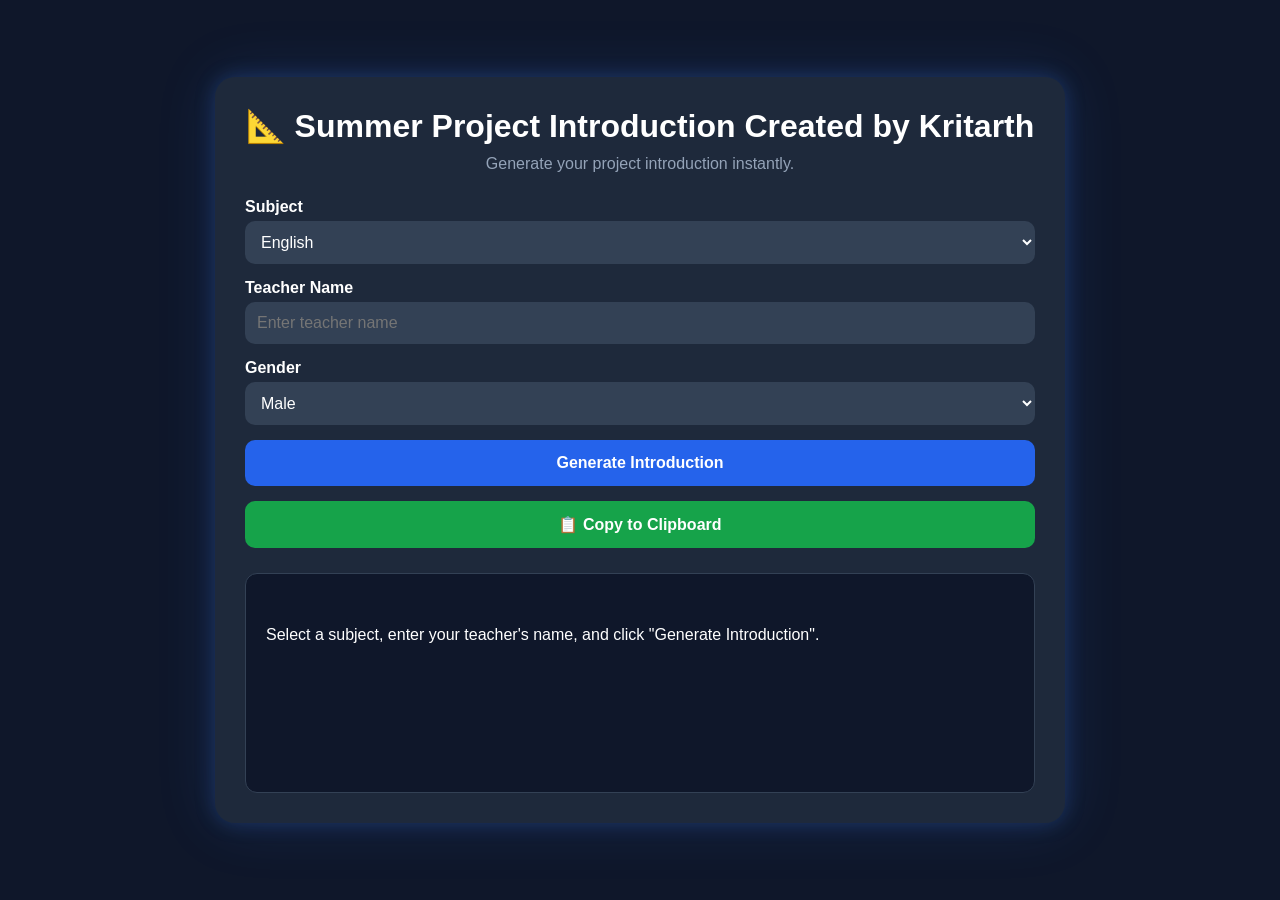
==== index.html @ d0e7508a "Update index.html" ====
<!DOCTYPE html>
<html lang="en">
<head>
    <meta charset="UTF-8">
    <meta name="viewport" content="width=device-width, initial-scale=1.0">
    <title>Summer Project Introduction Generator</title>
    <link rel="stylesheet" href="style.css">
</head>
<body>

    <div class="container">

        <h1>📐 Summer Project Introduction
        Created by Kritarth</h1>

        <p class="subtitle">
            Generate your project introduction instantly.
        </p>

        <label for="subject">Subject</label>
        <select id="subject">
            <option value="English">English</option>
            <option value="Mathematics">Mathematics</option>
            <option value="Science">Science</option>
            <option value="Social Science">Social Science</option>
        </select>

        <label for="teacher">Teacher Name</label>
        <input
            type="text"
            id="teacher"
            placeholder="Enter teacher name"
        >

        <label for="gender">Gender</label>
        <select id="gender">
            <option value="male">Male</option>
            <option value="female">Female</option>
        </select>

        <button onclick="generateIntro()">
            Generate Introduction
        </button>

        <button class="copy-btn" onclick="copyText()">
            📋 Copy to Clipboard
        </button>

        <div id="output">
Select a subject, enter your teacher's name, and click "Generate Introduction".
        </div>

    </div>

    <script src="script.js"></script>

</body>
</html>
---- style.css ----
*{
    margin:0;
    padding:0;
    box-sizing:border-box;
}

body{
    font-family:Segoe UI, sans-serif;
    background:#0f172a;
    color:white;
    min-height:100vh;
    display:flex;
    justify-content:center;
    align-items:center;
    padding:20px;
}

.container{
    width:100%;
    max-width:850px;
    background:#1e293b;
    padding:30px;
    border-radius:20px;
    box-shadow:
        0 0 20px rgba(59,130,246,.25),
        0 0 60px rgba(59,130,246,.15);
}

h1{
    text-align:center;
    margin-bottom:10px;
}

.subtitle{
    text-align:center;
    color:#94a3b8;
    margin-bottom:25px;
}

label{
    display:block;
    margin-top:15px;
    margin-bottom:5px;
    font-weight:bold;
}

input,
select{
    width:100%;
    padding:12px;
    border:none;
    border-radius:10px;
    background:#334155;
    color:white;
    font-size:16px;
}

input:focus,
select:focus{
    outline:2px solid #3b82f6;
}

button{
    width:100%;
    margin-top:15px;
    padding:14px;
    border:none;
    border-radius:10px;
    font-size:16px;
    font-weight:bold;
    cursor:pointer;

    background:#2563eb;
    color:white;

    transition:.25s;
}

button:hover{
    transform:translateY(-2px);
    box-shadow:0 0 20px rgba(37,99,235,.5);
}

.copy-btn{
    background:#16a34a;
}

.copy-btn:hover{
    box-shadow:0 0 20px rgba(22,163,74,.5);
}

#output{
    margin-top:25px;
    background:#0f172a;
    border:1px solid #334155;
    padding:20px;
    border-radius:12px;
    white-space:pre-wrap;
    line-height:1.7;
    min-height:220px;
}
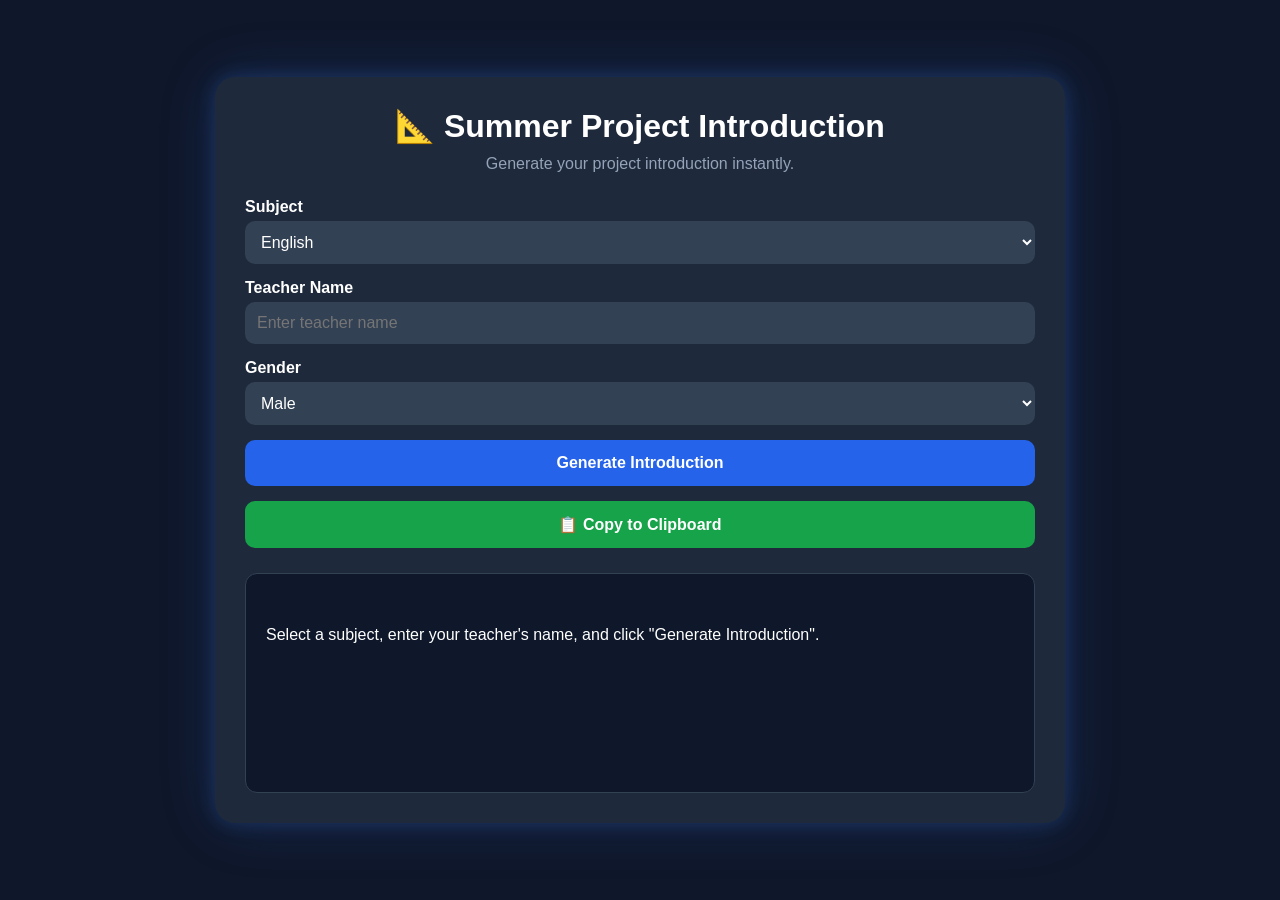
==== commit 0ea53f42: "Update index.html" ====
--- a/index.html
+++ b/index.html
@@ -3,15 +3,14 @@
 <head>
     <meta charset="UTF-8">
     <meta name="viewport" content="width=device-width, initial-scale=1.0">
-    <title>Summer Project Introduction Generator</title>
+    <title>Summer Project Introductions - Developed By Kritarth</title>
     <link rel="stylesheet" href="style.css">
 </head>
 <body>
 
     <div class="container">
 
-        <h1>📐 Summer Project Introduction
-        Created by Kritarth</h1>
+        <h1>📐 Summer Project Introduction</h1>
 
         <p class="subtitle">
             Generate your project introduction instantly.
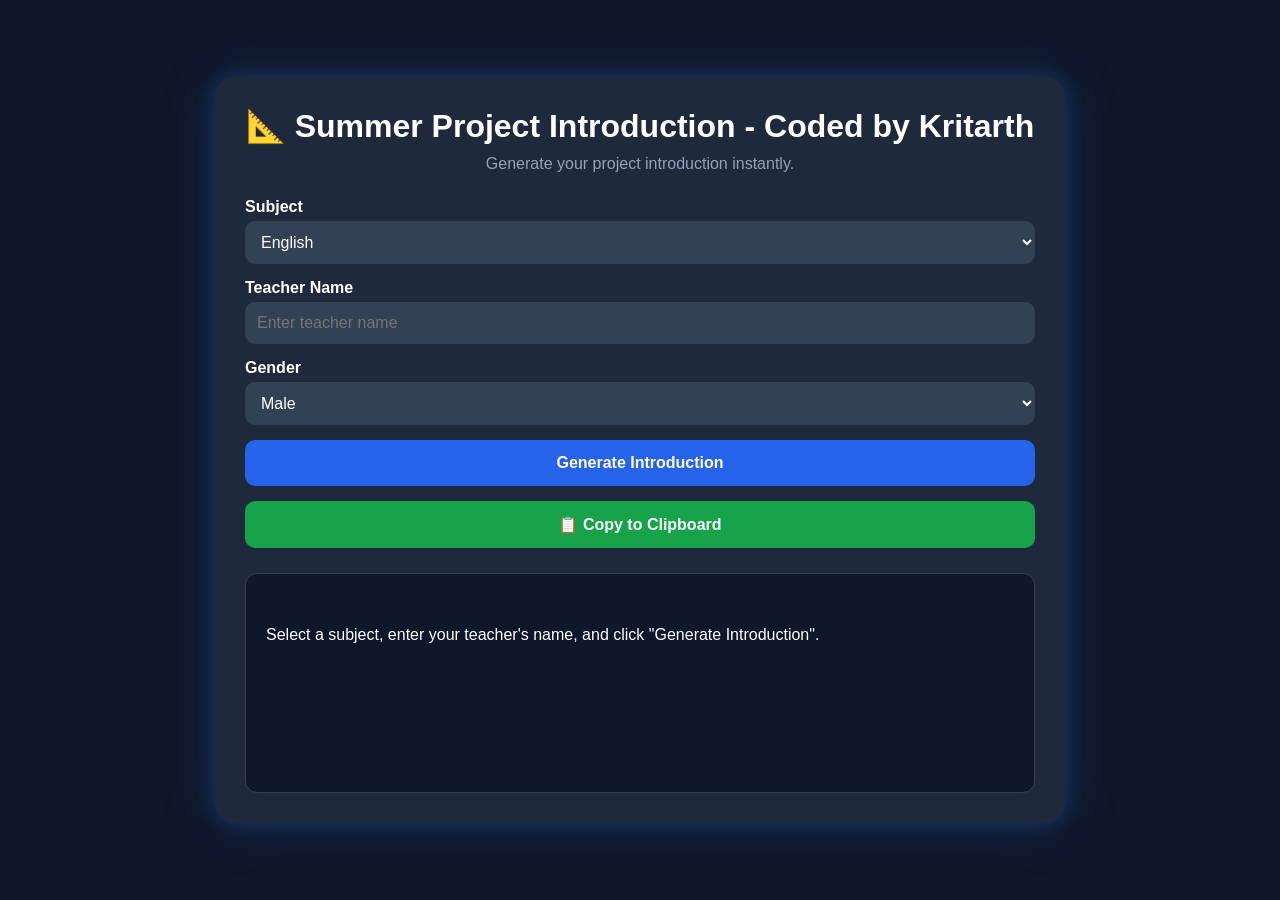
==== commit 8ccadaa3: "Update index.html" ====
--- a/index.html
+++ b/index.html
@@ -10,7 +10,7 @@
 
     <div class="container">
 
-        <h1>📐 Summer Project Introduction</h1>
+        <h1>📐 Summer Project Introduction - Coded by Kritarth</h1>
 
         <p class="subtitle">
             Generate your project introduction instantly.
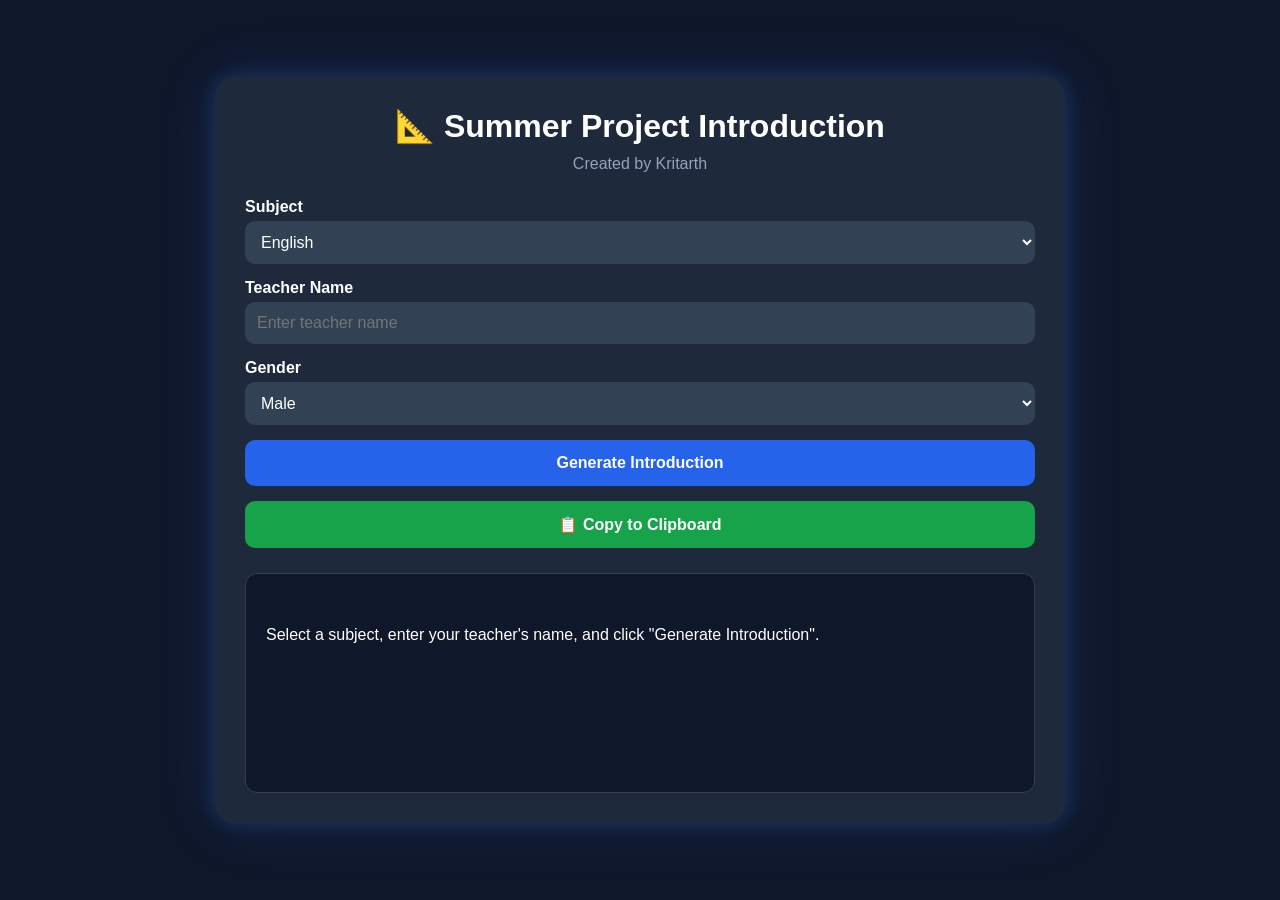
==== commit 1b0751bd: "Update index.html" ====
--- a/index.html
+++ b/index.html
@@ -3,17 +3,17 @@
 <head>
     <meta charset="UTF-8">
     <meta name="viewport" content="width=device-width, initial-scale=1.0">
-    <title>Summer Project Introductions - Developed By Kritarth</title>
+    <title>Summer Project Introductions</title>
     <link rel="stylesheet" href="style.css">
 </head>
 <body>
 
     <div class="container">
 
-        <h1>📐 Summer Project Introduction - Coded by Kritarth</h1>
+        <h1>📐 Summer Project Introduction</h1>
 
         <p class="subtitle">
-            Generate your project introduction instantly.
+            Created by Kritarth
         </p>
 
         <label for="subject">Subject</label>
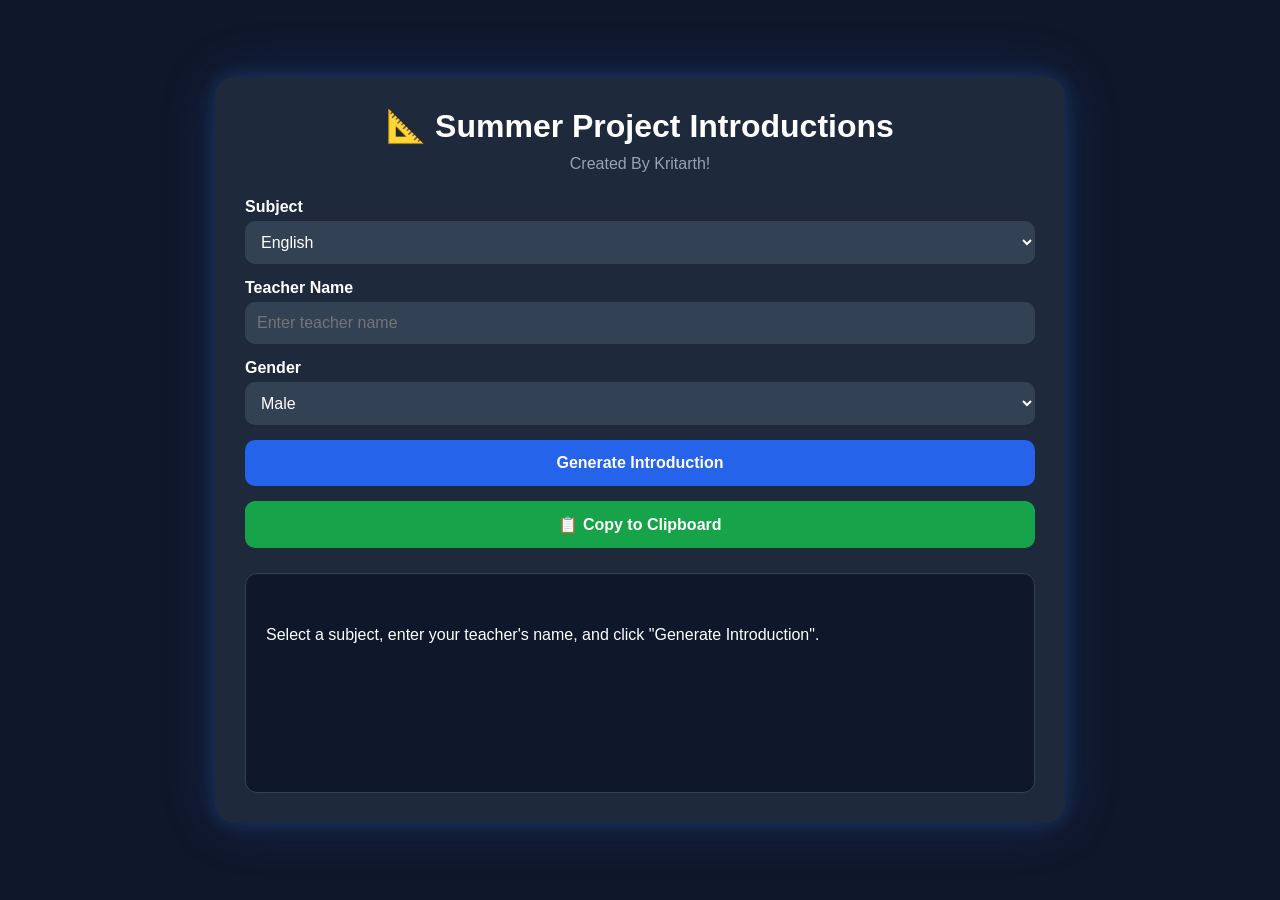
==== commit 80281dd5: "Update index.html" ====
--- a/index.html
+++ b/index.html
@@ -10,10 +10,10 @@
 
     <div class="container">
 
-        <h1>📐 Summer Project Introduction</h1>
+        <h1>📐 Summer Project Introductions</h1>
 
         <p class="subtitle">
-            Created by Kritarth
+            Created By Kritarth!
         </p>
 
         <label for="subject">Subject</label>
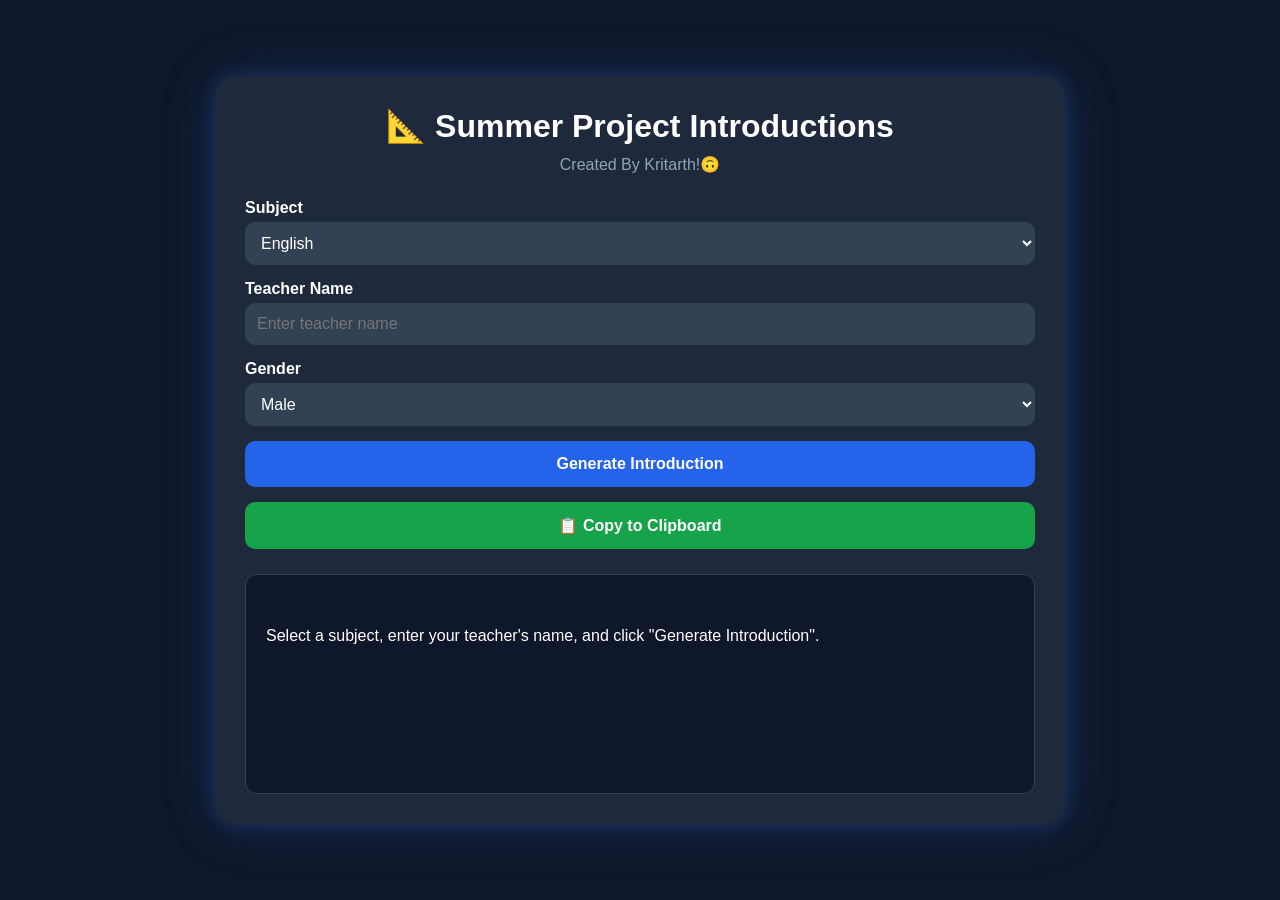
==== commit 76c26fb3: "Update index.html" ====
--- a/index.html
+++ b/index.html
@@ -13,7 +13,7 @@
         <h1>📐 Summer Project Introductions</h1>
 
         <p class="subtitle">
-            Created By Kritarth!
+            Created By Kritarth!🙃
         </p>
 
         <label for="subject">Subject</label>
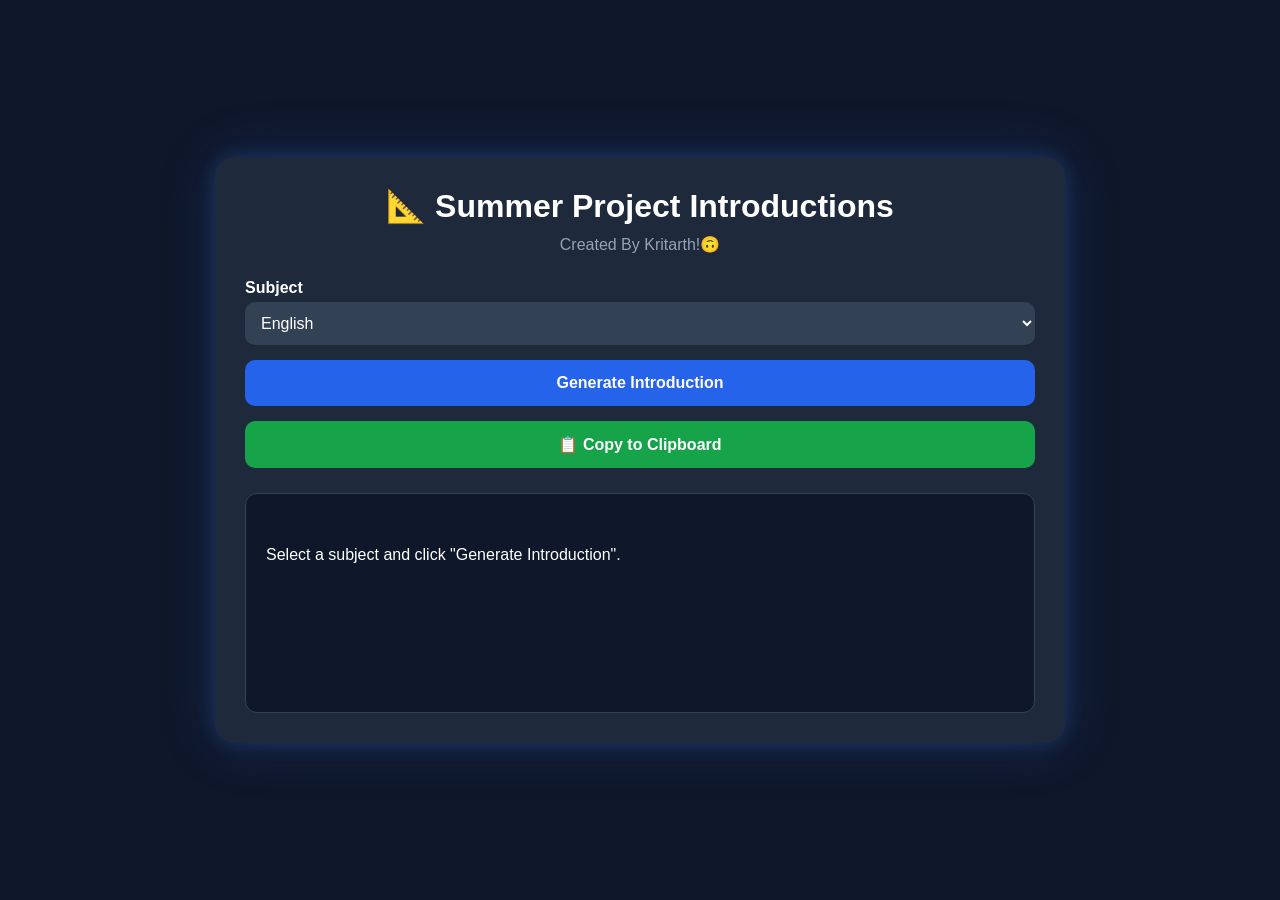
==== commit 4758c021: "Update index.html" ====
--- a/index.html
+++ b/index.html
@@ -24,19 +24,6 @@
             <option value="Social Science">Social Science</option>
         </select>
 
-        <label for="teacher">Teacher Name</label>
-        <input
-            type="text"
-            id="teacher"
-            placeholder="Enter teacher name"
-        >
-
-        <label for="gender">Gender</label>
-        <select id="gender">
-            <option value="male">Male</option>
-            <option value="female">Female</option>
-        </select>
-
         <button onclick="generateIntro()">
             Generate Introduction
         </button>
@@ -46,7 +33,7 @@
         </button>
 
         <div id="output">
-Select a subject, enter your teacher's name, and click "Generate Introduction".
+Select a subject and click "Generate Introduction".
         </div>
 
     </div>
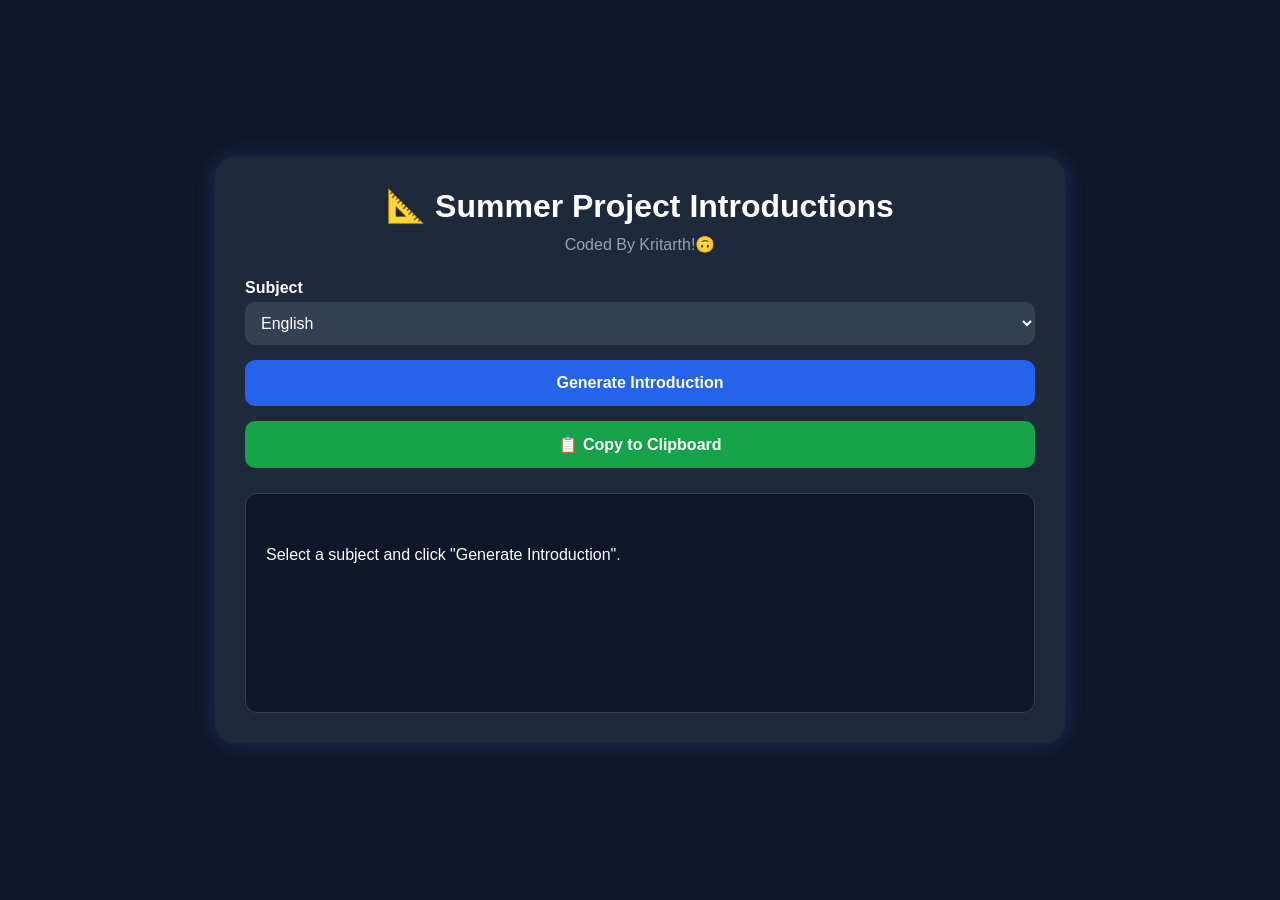
==== commit ce46ab7b: "Update index.html" ====
--- a/index.html
+++ b/index.html
@@ -13,7 +13,7 @@
         <h1>📐 Summer Project Introductions</h1>
 
         <p class="subtitle">
-            Created By Kritarth!🙃
+            Coded By Kritarth!🙃
         </p>
 
         <label for="subject">Subject</label>
--- a/style.css
+++ b/style.css
@@ -1,101 +1,95 @@
-*{
-    margin:0;
-    padding:0;
-    box-sizing:border-box;
+*{ 
+  margin:0; 
+  padding:0; 
+  box-sizing:border-box; 
+} 
+
+body{ 
+  font-family:Segoe UI, sans-serif; 
+  background:#0f172a; 
+  color:white; 
+  min-height:100vh; 
+  display:flex; 
+  justify-content:center; 
+  align-items:center; 
+  padding:20px; 
+} 
+
+.container{ 
+  width:100%; 
+  max-width:850px; 
+  background:#1e293b; 
+  padding:30px; 
+  border-radius:20px; 
+  box-shadow: 0 0 20px rgba(59,130,246,.25); 
+} 
+
+h1{ 
+  text-align:center; 
+  margin-bottom:10px; 
+} 
+
+.subtitle{ 
+  text-align:center; 
+  color:#94a3b8; 
+  margin-bottom:25px; 
+} 
+
+label{ 
+  display:block; 
+  margin-top:15px; 
+  margin-bottom:5px; 
+  font-weight:bold; 
+} 
+
+input, select{ 
+  width:100%; 
+  padding:12px; 
+  border:none; 
+  border-radius:10px; 
+  background:#334155; 
+  color:white; 
+  font-size:16px; 
+} 
+
+input:focus, select:focus{ 
+  outline:2px solid #3b82f6; 
+} 
+
+button{ 
+  width:100%; 
+  margin-top:15px; 
+  padding:14px; 
+  border:none; 
+  border-radius:10px; 
+  font-size:16px; 
+  font-weight:bold; 
+  cursor:pointer; 
+  background:#2563eb; 
+  color:white; 
+  transition:.25s; 
+} 
+
+button:hover{ 
+  transform:translateY(-2px); 
+  box-shadow:0 0 20px rgba(37,99,235,.5); 
+} 
+
+.copy-btn{ 
+  background:#16a34a; 
+} 
+
+.copy-btn:hover{ 
+  box-shadow:0 0 20px rgba(22,163,74,.5); 
+} 
+
+#output{ 
+  margin-top:25px; 
+  background:#0f172a; 
+  border:1px solid #334155; 
+  padding:20px; 
+  border-radius:12px; 
+  white-space:pre-wrap; 
+  line-height:1.7; 
+  min-height:220px; 
 }
-
-body{
-    font-family:Segoe UI, sans-serif;
-    background:#0f172a;
-    color:white;
-    min-height:100vh;
-    display:flex;
-    justify-content:center;
-    align-items:center;
-    padding:20px;
-}
-
-.container{
-    width:100%;
-    max-width:850px;
-    background:#1e293b;
-    padding:30px;
-    border-radius:20px;
-    box-shadow:
-        0 0 20px rgba(59,130,246,.25),
-        0 0 60px rgba(59,130,246,.15);
-}
-
-h1{
-    text-align:center;
-    margin-bottom:10px;
-}
-
-.subtitle{
-    text-align:center;
-    color:#94a3b8;
-    margin-bottom:25px;
-}
-
-label{
-    display:block;
-    margin-top:15px;
-    margin-bottom:5px;
-    font-weight:bold;
-}
-
-input,
-select{
-    width:100%;
-    padding:12px;
-    border:none;
-    border-radius:10px;
-    background:#334155;
-    color:white;
-    font-size:16px;
-}
-
-input:focus,
-select:focus{
-    outline:2px solid #3b82f6;
-}
-
-button{
-    width:100%;
-    margin-top:15px;
-    padding:14px;
-    border:none;
-    border-radius:10px;
-    font-size:16px;
-    font-weight:bold;
-    cursor:pointer;
-
-    background:#2563eb;
-    color:white;
-
-    transition:.25s;
-}
-
-button:hover{
-    transform:translateY(-2px);
-    box-shadow:0 0 20px rgba(37,99,235,.5);
-}
-
-.copy-btn{
-    background:#16a34a;
-}
-
-.copy-btn:hover{
-    box-shadow:0 0 20px rgba(22,163,74,.5);
-}
-
-#output{
-    margin-top:25px;
-    background:#0f172a;
-    border:1px solid #334155;
-    padding:20px;
-    border-radius:12px;
-    white-space:pre-wrap;
-    line-height:1.7;
-    min-height:220px;
-}
